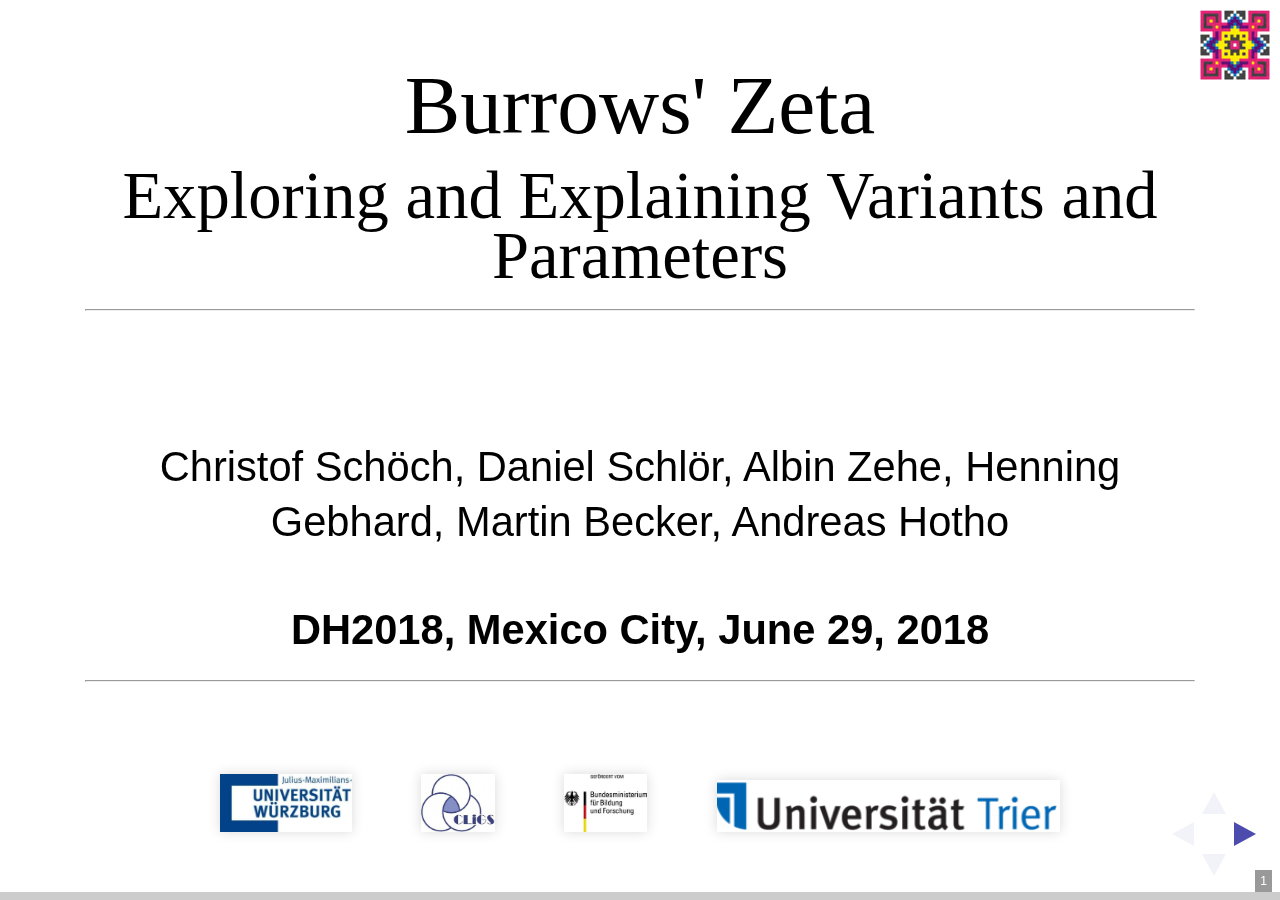
==== dh2018.html @ 11ec822f "initial version of DH2018" ====
<!doctype html>
<html lang="en">
<head>
<meta charset="utf-8">
<!-- CUSTOMIZE THIS! -->
<title>Zeta at DH2018</title>
<meta name="author" content="Christof Schöch">
<!-- END -->
<meta name="description" content="Slides">
<meta name="apple-mobile-web-app-capable" content="yes">
<meta name="apple-mobile-web-app-status-bar-style" content="black-translucent">
<meta name="viewport" content="width=device-width, initial-scale=1.0, maximum-scale=1.0, user-scalable=no, minimal-ui">
<link rel="stylesheet" href="css/reveal.css">
<link rel="stylesheet" href="css/theme/simple.css" id="theme">
<!-- Code syntax highlighting -->
<link rel="stylesheet" href="lib/css/zenburn.css">
<!-- Printing and PDF exports -->
<script>
var link = document.createElement( 'link' );
link.rel = 'stylesheet';
link.type = 'text/css';
link.href = window.location.search.match( /print-pdf/gi ) ? 'css/print/pdf.css' : 'css/print/paper.css';
document.getElementsByTagName( 'head' )[0].appendChild( link );
</script>
<!--[if lt IE 9]>
<script src="lib/js/html5shiv.js"></script>
<![endif]-->
</head>

<body>
<div class="reveal">
<div class="slides">
<section data-markdown="" data-separator="^\n---\n" data-separator-vertical="^\n--\n" data-charset="utf-8" data-background-image="img/basics/dh2018.png" data-background-size="70px" data-background-position="right 10px top 10px">
<script type="text/template">

<!-- THIS IS WHERE THE CONTENT GOES! -->
<!-- Any section element inside of this container is displayed as a slide -->
# Burrows' Zeta
##Exploring and Explaining Variants and Parameters
<hr/>
<br/>
<br/>
Christof Schöch, Daniel Schlör, Albin Zehe, Henning Gebhard, Martin Becker, Andreas Hotho
<br/>
<br/>**DH2018, Mexico City, June 29, 2018**
<hr/>
<br/>
<img height="50" data-src="img/basics/UWUE.jpg"></img>&nbsp;&nbsp;&nbsp;&nbsp;&nbsp;&nbsp;<img height="50" data-src="img/basics/CLiGS.jpg"></img>&nbsp;&nbsp;&nbsp;&nbsp;&nbsp;&nbsp;<img height="50" data-src="img/basics/BMBF.jpg"></img>&nbsp;&nbsp;&nbsp;&nbsp;&nbsp;&nbsp;<img height="45" data-src="img/basics/uni-trier.png"></img>


---
# Overview
<br/>
1. [Zeta, a measure of distinctiveness](#/2)
2. [Distinktivitätsmaße](#/3)
3. [Zeta: Funktionsweise](#/4)
4. [Zeta: Anwendungsbeispiel](#(5)


---
# 1. Zeta, a measure of distinctiveness

--
## Foundations
<br/>
* Omnipresence of contrastive / comparative analysis <!-- .element: class="fragment" data-fragment-index="1" --> 
* Numerous measures of distinctiveness ("keyness") <!-- .element: class="fragment" data-fragment-index="2" -->
* Implementations: Antconc, WordCruncher, TXM, stylo, etc. <!-- .element: class="fragment" data-fragment-index="3" -->

--
## What is distinctiveness?
<br/>
* Relies on the comparison of two groups <!-- .element: class="fragment" data-fragment-index="1" --> 
* Calculates a score for each feature <!-- .element: class="fragment" data-fragment-index="2" --> 
* Simple frequency is not enough (= typical) <!-- .element: class="fragment" data-fragment-index="3" --> 
* Rather: comparatively high/low frequency (= distinctive) <!-- .element: class="fragment" data-fragment-index="4" --> 

--
## Requirements for measures of distinctiveness
<br/>
* Balance absolute and comparative frequency (function words!) <!-- .element: class="fragment" data-fragment-index="1" -->
* Identify features distinctive of the entire group (names!) <!-- .element: class="fragment" data-fragment-index="2" -->
* Indicate a recognisable cut-off (e.g. significance test) <!-- .element: class="fragment" data-fragment-index="3" -->
* Permit high interpretability of results <!-- .element: class="fragment" data-fragment-index="4" -->

--
## Types of measures of distinctiveness
<br/>
1. Expected vs. observed values<br/>(e.g. log-likelihood-ratio) <!-- .element: class="fragment" data-fragment-index="1" -->
2. Weighted frequencies (e.g. tf-idf) <!-- .element: class="fragment" data-fragment-index="2" -->
3. Hypothesis tests for distributions<br/>(e.g. t-Test) <!-- .element: class="fragment" data-fragment-index="3" -->
4. Dispersion measures (e.g. Zeta) <!-- .element: class="fragment" data-fragment-index="4" -->


---
# 2. What is Zeta?

--
## Zeta: Basis
<br/>
* two groups of documents: <br/>target group (T), comparison group (C) <!-- .element: class="fragment" data-fragment-index="1" -->
* each document is split into m segments of n words <!-- .element: class="fragment" data-fragment-index="2" -->
* sp_i = segment proportion of word type i <!-- .element: class="fragment" data-fragment-index="3" -->
* calculated for T and C separatedly <!-- .element: class="fragment" data-fragment-index="4" -->

--
## Zeta: Calculation
<br/>
**Zeta<sub>i</sub> = sp<sub>i</sub>(T) - sp<sub>i</sub>(C)**
<br/>
<br/>
* A simple subtraction of the segment proportions <!-- .element: class="fragment" data-fragment-index="2" -->
* Calculated for each word type, sorted by Zeta <!-- .element: class="fragment" data-fragment-index="3" -->
* Fixed theoretical range (-1.0 through +1.0) <!-- .element: class="fragment" data-fragment-index="4" -->

--
## Some properties
<br/>
* Spikey features don't get high Zeta<br/>scores (names) <!-- .element: class="fragment" data-fragment-index="1" -->
* Very widespread features don't get<br/>high Zeta scores (function words) <!-- .element: class="fragment" data-fragment-index="2" -->
* Inherent bias towards mid-range<br/>frequency words (content words) <!-- .element: class="fragment" data-fragment-index="3" -->
* No inherent cut-off point <!-- .element: class="fragment" data-fragment-index="4" -->

--
## Segment proportions and Zeta
<a href="img/fig-1_docprops-und-zetascores_mit-pointer.png"><img height="550" src="img/fig-1_docprops-und-zetascores_mit-pointer.png"></img></a>


---
# 3. Parameters and variants

--
## Relevant parameters
<br/>
* Segment size (m words)
* Sampling method (segments)

--
## Possible variants of Zeta
<br/>
* use relative frequencies instead of segment proportions
* use division instead of subtraction
* use log-transformed values instead of untransformed values

--
## Overview of variants
<br/>
<a href="img/variants.png"><img height="450" src="img/variants.png"></img></a>


--
## Possible desired effects
<br/>
* avoid inherent limitation<br/>of maximal Zeta score to spi(T)
* improve distinctiveness
* maintain interpretability





--
## Zeta and segment size
<a href="img/image3.png"><img height="550" src="img/image3.png"></img></a>

--
## Segment size and Zeta variant
<a href="img/threeway_pca.png"><img height="500" src="img/threeway_pca.png"></img></a>


---
# 5. Varianten und Evaluation

--
## Varianten von Zeta
<br/>
* Mathematische Variation<!-- .element: class="fragment" data-fragment-index="1" -->
    1. Statt document-proportions: relative Häufigkeiten
    2. Statt Subtraktion der Werte: Division 
    3. Statt unmodifizierte Werte: Logarithmus der Werte<br/><br/>
* Motivation: Gewünschte Effekte<!-- .element: class="fragment" data-fragment-index="2" -->
    1. Verringerter Begrenzungseffekt 
    2. Verbesserte Distinktivität
    3. Unverminderte Interpretierbarkeit

--
## Acht Varianten
<br/>
<img height="400" src="img/varianten-tabelle.png"></img>
<br/>
<p>\*sd0 = Burrows Zeta; sd2 = log2-Zeta</p>

--
## Effekt auf Distinktivitätswerte
<br/>
<img height="350" src="img/illustration_Zeta-vs-adjZeta_extremes3b.png"></img>
<br/>
<small>Théâtre classique (Tragödie): sd0 vs. sd2</small>

--
## Effekt auf Distinktivitätswerte
<br/>
<img height="350" src="img/illustration_Zeta-vs-adjZeta_extremes3c.png"></img>
<br/>
<small>Théâtre classique (Tragödie): sd0 vs. sd2</small>

--
## Klassifikationstask: Überblick
<br/>
<img height="400" src="img/varianten-ergebnisse.png"></img>

<!--
|                 |    document | proportions| relative    |Häufigkeiten|
|-----------------|:-----------:|:----------:|:-----------:|:----------:|
|                 |  **normal** |  **log2**  |  **normal** | **log2**   |
| **subtraction** |     0.81    |   0.98     |   0.48      |  0.83      |
| **division**    |     0.79    |   0.85     |   0.75      | 0.79       |
-->

<br/>
<small>Klassifikationstask: Tragödie vs. Komödie;<br/>Linearer SVM-Klassifier mit 40 top-distinktiven Merkmalen,<br/> dreifache Cross-Validation; tf-idf Baseline 0.49</small>



--
## Klassifikationstask: Detail
<img height="500" src="img/image1.png"></img>
<br/>
<small>(Nach Zeta-Variante und Segmentlänge)</small>





---
# 6. Fazit

--
## Ergebnisse
<br/>
* Zeta: Nützliches Distinktivitätsmaß <!-- .element: class="fragment" data-fragment-index="1" -->
    * mathematisch sehr einfach
    * gut interpretierbare Ergebnisse
* Zeta-Varianten  <!-- .element: class="fragment" data-fragment-index="2" -->
    * sd2 (log2-Zeta) verschiebt die Wortliste  
    * sd2 erhöht Klassifikationsgüte und Robustheit

--
## Nächste Schritte
<br/>
* Einfluss der Segmentlänge (DH2018) <!-- .element: class="fragment" data-fragment-index="1" -->
* Interpretierbarkeit je nach Variante;<br/>Zielkonflikt Distinktivität vs. Interpretierbarkeit? <!-- .element: class="fragment" data-fragment-index="2" -->
* Systematische Evaluation der Zeta-Varianten <br/>und etablierter keyness-Maßen (siehe Lijffijt) <!-- .element: class="fragment" data-fragment-index="3" -->


--
## Vielen Dank!
<br/>
<br/>
**Literaturhinweise**
<small>

* Burrows, John F. (2007). "All the way through: testing for authorship in different frequency strata". _Literary and Linguistic Computing_, 22(1): 27-48.
* Gries, Stephan. "Dispersions and adjusted frequencies in corpora". *International Journal of Corpus Linguistics* 13:4 (2008), 403–437. 
* Hoover, David L. “Teasing out Authorship and Style with T-Tests and Zeta.” In _Digital Humanities Conference_. London, 2010. http://dh2010.cch.kcl.ac.uk/academic-programme/abstracts/papers/html/ab-658.html.
* Lijffijt, Jefrey et al. “Significance Testing of Word Frequencies in Corpora.” _Digital Scholarship in the Humanities_ 31, no. 2 (2014): 374–97. doi:10.1093/llc/fqu064.
* Oakes, Michael P. _Statistics for Corpus Linguistics_. Edinburgh: Edinburgh Univ. Press, 1998.
* Rayson, Paul, and R. Garside. “Comparing Corpora Using Frequency Profiling.” In _Proceedings of the Workshop on Comparing Corpora_, 1–6. Hong Kong: ACM, 2000.
* Schöch, Christof. „Zeta für die kontrastive Analyse literarischer Texte. Theorie, Implementierung, Fallstudie“, in: _Quantitative Ansätze in den Literatur- und Geisteswissenschaften_, hg. Toni Bernhard et al. Berlin: de Gruyter, 2018. https://www.degruyter.com/view/books/9783110523300/9783110523300-004/9783110523300-004.xml

<p><br/>With special thanks to pygal and reveal.js</p>


</small>


--
<br/>
<br/>
<br/>
## Danke!
<br/>
<br/>
<br/>
<br/>
<br/>
<hr/>
<p>Christof Schöch, 2018</p>
<p><a href="https://christofs.github.io/">christofs.github.io</a></p>
<p><a href="https://creativecommons.org/licenses/by/4.0/">CC-BY 4.0</a><br/></p>
<hr/>
<br/>
<br/>
</script>
</section>



<!-- DON'T TOUCH UNLESS YOU KNOW WHAT YOU'RE DOING :-) -->
</div>
<script src="lib/js/head.min.js"></script>
<script src="js/reveal.js"></script>
<script>
// Full list of configuration options available at:
// https://github.com/hakimel/reveal.js#configuration
Reveal.initialize({
    controls: true,
    progress: true,
    slideNumber: true,
    history: true,
    center: true,
    transition: 'slide', // none/fade/slide/convex/concave/zoom
    // Optional reveal.js plugins
    dependencies: [
        { src: 'lib/js/classList.js', condition: function() { return !document.body.classList; } },
        { src: 'plugin/markdown/marked.js', condition: function() { return !!document.querySelector( '[data-markdown]' ); } },
        { src: 'plugin/markdown/markdown.js', condition: function() { return !!document.querySelector( '[data-markdown]' ); } },
        { src: 'plugin/highlight/highlight.js', async: true, callback: function() { hljs.initHighlightingOnLoad(); } },
        { src: 'plugin/zoom-js/zoom.js', async: true },
        { src: 'plugin/notes/notes.js', async: true }
        ]
    });
Reveal.configure({ slideNumber: 'c' });
</script>
</body>
</html>
---- css/reveal.css ----
/*!
 * reveal.js
 * http://lab.hakim.se/reveal-js
 * MIT licensed
 *
 * Copyright (C) 2016 Hakim El Hattab, http://hakim.se
 */
/*********************************************
 * RESET STYLES
 *********************************************/
html, body, .reveal div, .reveal span, .reveal applet, .reveal object, .reveal iframe,
.reveal h1, .reveal h2, .reveal h3, .reveal h4, .reveal h5, .reveal h6, .reveal p, .reveal blockquote, .reveal pre,
.reveal a, .reveal abbr, .reveal acronym, .reveal address, .reveal big, .reveal cite, .reveal code,
.reveal del, .reveal dfn, .reveal em, .reveal img, .reveal ins, .reveal kbd, .reveal q, .reveal s, .reveal samp,
.reveal small, .reveal strike, .reveal strong, .reveal sub, .reveal sup, .reveal tt, .reveal var,
.reveal b, .reveal u, .reveal center,
.reveal dl, .reveal dt, .reveal dd, .reveal ol, .reveal ul, .reveal li,
.reveal fieldset, .reveal form, .reveal label, .reveal legend,
.reveal table, .reveal caption, .reveal tbody, .reveal tfoot, .reveal thead, .reveal tr, .reveal th, .reveal td,
.reveal article, .reveal aside, .reveal canvas, .reveal details, .reveal embed,
.reveal figure, .reveal figcaption, .reveal footer, .reveal header, .reveal hgroup,
.reveal menu, .reveal nav, .reveal output, .reveal ruby, .reveal section, .reveal summary,
.reveal time, .reveal mark, .reveal audio, video {
  margin: 0;
  padding: 0;
  border: 0;
  font-size: 100%;
  font: inherit;
  vertical-align: baseline; }

.reveal article, .reveal aside, .reveal details, .reveal figcaption, .reveal figure,
.reveal footer, .reveal header, .reveal hgroup, .reveal menu, .reveal nav, .reveal section {
  display: block; }

/*********************************************
 * GLOBAL STYLES
 *********************************************/
html,
body {
  width: 100%;
  height: 100%;
  overflow: hidden; }

body {
  position: relative;
  line-height: 1;
  background-color: #fff;
  color: #000; }

html:-webkit-full-screen-ancestor {
  background-color: inherit; }

html:-moz-full-screen-ancestor {
  background-color: inherit; }

/*********************************************
 * VIEW FRAGMENTS
 *********************************************/
.reveal .slides section .fragment {
  opacity: 0;
  visibility: hidden;
  -webkit-transition: all 0.2s ease;
          transition: all 0.2s ease; }
  .reveal .slides section .fragment.visible {
    opacity: 1;
    visibility: visible; }

.reveal .slides section .fragment.grow {
  opacity: 1;
  visibility: visible; }
  .reveal .slides section .fragment.grow.visible {
    -webkit-transform: scale(1.3);
        -ms-transform: scale(1.3);
            transform: scale(1.3); }

.reveal .slides section .fragment.shrink {
  opacity: 1;
  visibility: visible; }
  .reveal .slides section .fragment.shrink.visible {
    -webkit-transform: scale(0.7);
        -ms-transform: scale(0.7);
            transform: scale(0.7); }

.reveal .slides section .fragment.zoom-in {
  -webkit-transform: scale(0.1);
      -ms-transform: scale(0.1);
          transform: scale(0.1); }
  .reveal .slides section .fragment.zoom-in.visible {
    -webkit-transform: none;
        -ms-transform: none;
            transform: none; }

.reveal .slides section .fragment.fade-out {
  opacity: 1;
  visibility: visible; }
  .reveal .slides section .fragment.fade-out.visible {
    opacity: 0;
    visibility: hidden; }

.reveal .slides section .fragment.semi-fade-out {
  opacity: 1;
  visibility: visible; }
  .reveal .slides section .fragment.semi-fade-out.visible {
    opacity: 0.5;
    visibility: visible; }

.reveal .slides section .fragment.strike {
  opacity: 1;
  visibility: visible; }
  .reveal .slides section .fragment.strike.visible {
    text-decoration: line-through; }

.reveal .slides section .fragment.current-visible {
  opacity: 0;
  visibility: hidden; }
  .reveal .slides section .fragment.current-visible.current-fragment {
    opacity: 1;
    visibility: visible; }

.reveal .slides section .fragment.highlight-red,
.reveal .slides section .fragment.highlight-current-red,
.reveal .slides section .fragment.highlight-green,
.reveal .slides section .fragment.highlight-current-green,
.reveal .slides section .fragment.highlight-blue,
.reveal .slides section .fragment.highlight-current-blue {
  opacity: 1;
  visibility: visible; }

.reveal .slides section .fragment.highlight-red.visible {
  color: #ff2c2d; }

.reveal .slides section .fragment.highlight-green.visible {
  color: #17ff2e; }

.reveal .slides section .fragment.highlight-blue.visible {
  color: #1b91ff; }

.reveal .slides section .fragment.highlight-current-red.current-fragment {
  color: #ff2c2d; }

.reveal .slides section .fragment.highlight-current-green.current-fragment {
  color: #17ff2e; }

.reveal .slides section .fragment.highlight-current-blue.current-fragment {
  color: #1b91ff; }

/*********************************************
 * DEFAULT ELEMENT STYLES
 *********************************************/
/* Fixes issue in Chrome where italic fonts did not appear when printing to PDF */
.reveal:after {
  content: '';
  font-style: italic; }

.reveal iframe {
  z-index: 1; }

/** Prevents layering issues in certain browser/transition combinations */
.reveal a {
  position: relative; }

.reveal .stretch {
  max-width: none;
  max-height: none; }

.reveal pre.stretch code {
  height: 100%;
  max-height: 100%;
  box-sizing: border-box; }

/*********************************************
 * CONTROLS
 *********************************************/
.reveal .controls {
  display: none;
  position: fixed;
  width: 110px;
  height: 110px;
  z-index: 30;
  right: 10px;
  bottom: 10px;
  -webkit-user-select: none; }

.reveal .controls button {
  padding: 0;
  position: absolute;
  opacity: 0.05;
  width: 0;
  height: 0;
  background-color: transparent;
  border: 12px solid transparent;
  -webkit-transform: scale(0.9999);
      -ms-transform: scale(0.9999);
          transform: scale(0.9999);
  -webkit-transition: all 0.2s ease;
          transition: all 0.2s ease;
  -webkit-appearance: none;
  -webkit-tap-highlight-color: transparent; }

.reveal .controls .enabled {
  opacity: 0.7;
  cursor: pointer; }

.reveal .controls .enabled:active {
  margin-top: 1px; }

.reveal .controls .navigate-left {
  top: 42px;
  border-right-width: 22px;
  border-right-color: #000; }

.reveal .controls .navigate-left.fragmented {
  opacity: 0.3; }

.reveal .controls .navigate-right {
  left: 74px;
  top: 42px;
  border-left-width: 22px;
  border-left-color: #000; }

.reveal .controls .navigate-right.fragmented {
  opacity: 0.3; }

.reveal .controls .navigate-up {
  left: 42px;
  border-bottom-width: 22px;
  border-bottom-color: #000; }

.reveal .controls .navigate-up.fragmented {
  opacity: 0.3; }

.reveal .controls .navigate-down {
  left: 42px;
  top: 74px;
  border-top-width: 22px;
  border-top-color: #000; }

.reveal .controls .navigate-down.fragmented {
  opacity: 0.3; }

/*********************************************
 * PROGRESS BAR
 *********************************************/
.reveal .progress {
  position: fixed;
  display: none;
  height: 8px;
  width: 100%;
  bottom: 0;
  left: 0;
  z-index: 10;
  background-color: rgba(0, 0, 0, 0.2); }

.reveal .progress:after {
  content: '';
  display: block;
  position: absolute;
  height: 20px;
  width: 100%;
  top: -20px; }

.reveal .progress span {
  display: block;
  height: 100%;
  width: 0px;
  background-color: #000;
  -webkit-transition: width 800ms cubic-bezier(0.26, 0.86, 0.44, 0.985);
          transition: width 800ms cubic-bezier(0.26, 0.86, 0.44, 0.985); }

/*********************************************
 * SLIDE NUMBER
 *********************************************/
.reveal .slide-number {
  position: fixed;
  display: block;
  right: 8px;
  bottom: 8px;
  z-index: 31;
  font-family: Helvetica, sans-serif;
  font-size: 12px;
  line-height: 1;
  color: #fff;
  background-color: rgba(0, 0, 0, 0.4);
  padding: 5px; }

.reveal .slide-number-delimiter {
  margin: 0 3px; }

/*********************************************
 * SLIDES
 *********************************************/
.reveal {
  position: relative;
  width: 100%;
  height: 100%;
  overflow: hidden;
  -ms-touch-action: none;
      touch-action: none; }

.reveal .slides {
  position: absolute;
  width: 100%;
  height: 100%;
  top: 0;
  right: 0;
  bottom: 0;
  left: 0;
  margin: auto;
  overflow: visible;
  z-index: 1;
  text-align: center;
  -webkit-perspective: 600px;
          perspective: 600px;
  -webkit-perspective-origin: 50% 40%;
          perspective-origin: 50% 40%; }

.reveal .slides > section {
  -ms-perspective: 600px; }

.reveal .slides > section,
.reveal .slides > section > section {
  display: none;
  position: absolute;
  width: 100%;
  padding: 20px 0px;
  z-index: 10;
  -webkit-transform-style: preserve-3d;
          transform-style: preserve-3d;
  -webkit-transition: -webkit-transform-origin 800ms cubic-bezier(0.26, 0.86, 0.44, 0.985), -webkit-transform 800ms cubic-bezier(0.26, 0.86, 0.44, 0.985), visibility 800ms cubic-bezier(0.26, 0.86, 0.44, 0.985), opacity 800ms cubic-bezier(0.26, 0.86, 0.44, 0.985);
          transition: -ms-transform-origin 800ms cubic-bezier(0.26, 0.86, 0.44, 0.985), transform 800ms cubic-bezier(0.26, 0.86, 0.44, 0.985), visibility 800ms cubic-bezier(0.26, 0.86, 0.44, 0.985), opacity 800ms cubic-bezier(0.26, 0.86, 0.44, 0.985);
          transition: transform-origin 800ms cubic-bezier(0.26, 0.86, 0.44, 0.985), transform 800ms cubic-bezier(0.26, 0.86, 0.44, 0.985), visibility 800ms cubic-bezier(0.26, 0.86, 0.44, 0.985), opacity 800ms cubic-bezier(0.26, 0.86, 0.44, 0.985); }

/* Global transition speed settings */
.reveal[data-transition-speed="fast"] .slides section {
  -webkit-transition-duration: 400ms;
          transition-duration: 400ms; }

.reveal[data-transition-speed="slow"] .slides section {
  -webkit-transition-duration: 1200ms;
          transition-duration: 1200ms; }

/* Slide-specific transition speed overrides */
.reveal .slides section[data-transition-speed="fast"] {
  -webkit-transition-duration: 400ms;
          transition-duration: 400ms; }

.reveal .slides section[data-transition-speed="slow"] {
  -webkit-transition-duration: 1200ms;
          transition-duration: 1200ms; }

.reveal .slides > section.stack {
  padding-top: 0;
  padding-bottom: 0; }

.reveal .slides > section.present,
.reveal .slides > section > section.present {
  display: block;
  z-index: 11;
  opacity: 1; }

.reveal.center,
.reveal.center .slides,
.reveal.center .slides section {
  min-height: 0 !important; }

/* Don't allow interaction with invisible slides */
.reveal .slides > section.future,
.reveal .slides > section > section.future,
.reveal .slides > section.past,
.reveal .slides > section > section.past {
  pointer-events: none; }

.reveal.overview .slides > section,
.reveal.overview .slides > section > section {
  pointer-events: auto; }

.reveal .slides > section.past,
.reveal .slides > section.future,
.reveal .slides > section > section.past,
.reveal .slides > section > section.future {
  opacity: 0; }

/*********************************************
 * Mixins for readability of transitions
 *********************************************/
/*********************************************
 * SLIDE TRANSITION
 * Aliased 'linear' for backwards compatibility
 *********************************************/
.reveal.slide section {
  -webkit-backface-visibility: hidden;
          backface-visibility: hidden; }

.reveal .slides > section[data-transition=slide].past,
.reveal .slides > section[data-transition~=slide-out].past,
.reveal.slide .slides > section:not([data-transition]).past {
  -webkit-transform: translate(-150%, 0);
      -ms-transform: translate(-150%, 0);
          transform: translate(-150%, 0); }

.reveal .slides > section[data-transition=slide].future,
.reveal .slides > section[data-transition~=slide-in].future,
.reveal.slide .slides > section:not([data-transition]).future {
  -webkit-transform: translate(150%, 0);
      -ms-transform: translate(150%, 0);
          transform: translate(150%, 0); }

.reveal .slides > section > section[data-transition=slide].past,
.reveal .slides > section > section[data-transition~=slide-out].past,
.reveal.slide .slides > section > section:not([data-transition]).past {
  -webkit-transform: translate(0, -150%);
      -ms-transform: translate(0, -150%);
          transform: translate(0, -150%); }

.reveal .slides > section > section[data-transition=slide].future,
.reveal .slides > section > section[data-transition~=slide-in].future,
.reveal.slide .slides > section > section:not([data-transition]).future {
  -webkit-transform: translate(0, 150%);
      -ms-transform: translate(0, 150%);
          transform: translate(0, 150%); }

.reveal.linear section {
  -webkit-backface-visibility: hidden;
          backface-visibility: hidden; }

.reveal .slides > section[data-transition=linear].past,
.reveal .slides > section[data-transition~=linear-out].past,
.reveal.linear .slides > section:not([data-transition]).past {
  -webkit-transform: translate(-150%, 0);
      -ms-transform: translate(-150%, 0);
          transform: translate(-150%, 0); }

.reveal .slides > section[data-transition=linear].future,
.reveal .slides > section[data-transition~=linear-in].future,
.reveal.linear .slides > section:not([data-transition]).future {
  -webkit-transform: translate(150%, 0);
      -ms-transform: translate(150%, 0);
          transform: translate(150%, 0); }

.reveal .slides > section > section[data-transition=linear].past,
.reveal .slides > section > section[data-transition~=linear-out].past,
.reveal.linear .slides > section > section:not([data-transition]).past {
  -webkit-transform: translate(0, -150%);
      -ms-transform: translate(0, -150%);
          transform: translate(0, -150%); }

.reveal .slides > section > section[data-transition=linear].future,
.reveal .slides > section > section[data-transition~=linear-in].future,
.reveal.linear .slides > section > section:not([data-transition]).future {
  -webkit-transform: translate(0, 150%);
      -ms-transform: translate(0, 150%);
          transform: translate(0, 150%); }

/*********************************************
 * CONVEX TRANSITION
 * Aliased 'default' for backwards compatibility
 *********************************************/
.reveal .slides > section[data-transition=default].past,
.reveal .slides > section[data-transition~=default-out].past,
.reveal.default .slides > section:not([data-transition]).past {
  -webkit-transform: translate3d(-100%, 0, 0) rotateY(-90deg) translate3d(-100%, 0, 0);
          transform: translate3d(-100%, 0, 0) rotateY(-90deg) translate3d(-100%, 0, 0); }

.reveal .slides > section[data-transition=default].future,
.reveal .slides > section[data-transition~=default-in].future,
.reveal.default .slides > section:not([data-transition]).future {
  -webkit-transform: translate3d(100%, 0, 0) rotateY(90deg) translate3d(100%, 0, 0);
          transform: translate3d(100%, 0, 0) rotateY(90deg) translate3d(100%, 0, 0); }

.reveal .slides > section > section[data-transition=default].past,
.reveal .slides > section > section[data-transition~=default-out].past,
.reveal.default .slides > section > section:not([data-transition]).past {
  -webkit-transform: translate3d(0, -300px, 0) rotateX(70deg) translate3d(0, -300px, 0);
          transform: translate3d(0, -300px, 0) rotateX(70deg) translate3d(0, -300px, 0); }

.reveal .slides > section > section[data-transition=default].future,
.reveal .slides > section > section[data-transition~=default-in].future,
.reveal.default .slides > section > section:not([data-transition]).future {
  -webkit-transform: translate3d(0, 300px, 0) rotateX(-70deg) translate3d(0, 300px, 0);
          transform: translate3d(0, 300px, 0) rotateX(-70deg) translate3d(0, 300px, 0); }

.reveal .slides > section[data-transition=convex].past,
.reveal .slides > section[data-transition~=convex-out].past,
.reveal.convex .slides > section:not([data-transition]).past {
  -webkit-transform: translate3d(-100%, 0, 0) rotateY(-90deg) translate3d(-100%, 0, 0);
          transform: translate3d(-100%, 0, 0) rotateY(-90deg) translate3d(-100%, 0, 0); }

.reveal .slides > section[data-transition=convex].future,
.reveal .slides > section[data-transition~=convex-in].future,
.reveal.convex .slides > section:not([data-transition]).future {
  -webkit-transform: translate3d(100%, 0, 0) rotateY(90deg) translate3d(100%, 0, 0);
          transform: translate3d(100%, 0, 0) rotateY(90deg) translate3d(100%, 0, 0); }

.reveal .slides > section > section[data-transition=convex].past,
.reveal .slides > section > section[data-transition~=convex-out].past,
.reveal.convex .slides > section > section:not([data-transition]).past {
  -webkit-transform: translate3d(0, -300px, 0) rotateX(70deg) translate3d(0, -300px, 0);
          transform: translate3d(0, -300px, 0) rotateX(70deg) translate3d(0, -300px, 0); }

.reveal .slides > section > section[data-transition=convex].future,
.reveal .slides > section > section[data-transition~=convex-in].future,
.reveal.convex .slides > section > section:not([data-transition]).future {
  -webkit-transform: translate3d(0, 300px, 0) rotateX(-70deg) translate3d(0, 300px, 0);
          transform: translate3d(0, 300px, 0) rotateX(-70deg) translate3d(0, 300px, 0); }

/*********************************************
 * CONCAVE TRANSITION
 *********************************************/
.reveal .slides > section[data-transition=concave].past,
.reveal .slides > section[data-transition~=concave-out].past,
.reveal.concave .slides > section:not([data-transition]).past {
  -webkit-transform: translate3d(-100%, 0, 0) rotateY(90deg) translate3d(-100%, 0, 0);
          transform: translate3d(-100%, 0, 0) rotateY(90deg) translate3d(-100%, 0, 0); }

.reveal .slides > section[data-transition=concave].future,
.reveal .slides > section[data-transition~=concave-in].future,
.reveal.concave .slides > section:not([data-transition]).future {
  -webkit-transform: translate3d(100%, 0, 0) rotateY(-90deg) translate3d(100%, 0, 0);
          transform: translate3d(100%, 0, 0) rotateY(-90deg) translate3d(100%, 0, 0); }

.reveal .slides > section > section[data-transition=concave].past,
.reveal .slides > section > section[data-transition~=concave-out].past,
.reveal.concave .slides > section > section:not([data-transition]).past {
  -webkit-transform: translate3d(0, -80%, 0) rotateX(-70deg) translate3d(0, -80%, 0);
          transform: translate3d(0, -80%, 0) rotateX(-70deg) translate3d(0, -80%, 0); }

.reveal .slides > section > section[data-transition=concave].future,
.reveal .slides > section > section[data-transition~=concave-in].future,
.reveal.concave .slides > section > section:not([data-transition]).future {
  -webkit-transform: translate3d(0, 80%, 0) rotateX(70deg) translate3d(0, 80%, 0);
          transform: translate3d(0, 80%, 0) rotateX(70deg) translate3d(0, 80%, 0); }

/*********************************************
 * ZOOM TRANSITION
 *********************************************/
.reveal .slides section[data-transition=zoom],
.reveal.zoom .slides section:not([data-transition]) {
  -webkit-transition-timing-function: ease;
          transition-timing-function: ease; }

.reveal .slides > section[data-transition=zoom].past,
.reveal .slides > section[data-transition~=zoom-out].past,
.reveal.zoom .slides > section:not([data-transition]).past {
  visibility: hidden;
  -webkit-transform: scale(16);
      -ms-transform: scale(16);
          transform: scale(16); }

.reveal .slides > section[data-transition=zoom].future,
.reveal .slides > section[data-transition~=zoom-in].future,
.reveal.zoom .slides > section:not([data-transition]).future {
  visibility: hidden;
  -webkit-transform: scale(0.2);
      -ms-transform: scale(0.2);
          transform: scale(0.2); }

.reveal .slides > section > section[data-transition=zoom].past,
.reveal .slides > section > section[data-transition~=zoom-out].past,
.reveal.zoom .slides > section > section:not([data-transition]).past {
  -webkit-transform: translate(0, -150%);
      -ms-transform: translate(0, -150%);
          transform: translate(0, -150%); }

.reveal .slides > section > section[data-transition=zoom].future,
.reveal .slides > section > section[data-transition~=zoom-in].future,
.reveal.zoom .slides > section > section:not([data-transition]).future {
  -webkit-transform: translate(0, 150%);
      -ms-transform: translate(0, 150%);
          transform: translate(0, 150%); }

/*********************************************
 * CUBE TRANSITION
 *********************************************/
.reveal.cube .slides {
  -webkit-perspective: 1300px;
          perspective: 1300px; }

.reveal.cube .slides section {
  padding: 30px;
  min-height: 700px;
  -webkit-backface-visibility: hidden;
          backface-visibility: hidden;
  box-sizing: border-box; }

.reveal.center.cube .slides section {
  min-height: 0; }

.reveal.cube .slides section:not(.stack):before {
  content: '';
  position: absolute;
  display: block;
  width: 100%;
  height: 100%;
  left: 0;
  top: 0;
  background: rgba(0, 0, 0, 0.1);
  border-radius: 4px;
  -webkit-transform: translateZ(-20px);
          transform: translateZ(-20px); }

.reveal.cube .slides section:not(.stack):after {
  content: '';
  position: absolute;
  display: block;
  width: 90%;
  height: 30px;
  left: 5%;
  bottom: 0;
  background: none;
  z-index: 1;
  border-radius: 4px;
  box-shadow: 0px 95px 25px rgba(0, 0, 0, 0.2);
  -webkit-transform: translateZ(-90px) rotateX(65deg);
          transform: translateZ(-90px) rotateX(65deg); }

.reveal.cube .slides > section.stack {
  padding: 0;
  background: none; }

.reveal.cube .slides > section.past {
  -webkit-transform-origin: 100% 0%;
      -ms-transform-origin: 100% 0%;
          transform-origin: 100% 0%;
  -webkit-transform: translate3d(-100%, 0, 0) rotateY(-90deg);
          transform: translate3d(-100%, 0, 0) rotateY(-90deg); }

.reveal.cube .slides > section.future {
  -webkit-transform-origin: 0% 0%;
      -ms-transform-origin: 0% 0%;
          transform-origin: 0% 0%;
  -webkit-transform: translate3d(100%, 0, 0) rotateY(90deg);
          transform: translate3d(100%, 0, 0) rotateY(90deg); }

.reveal.cube .slides > section > section.past {
  -webkit-transform-origin: 0% 100%;
      -ms-transform-origin: 0% 100%;
          transform-origin: 0% 100%;
  -webkit-transform: translate3d(0, -100%, 0) rotateX(90deg);
          transform: translate3d(0, -100%, 0) rotateX(90deg); }

.reveal.cube .slides > section > section.future {
  -webkit-transform-origin: 0% 0%;
      -ms-transform-origin: 0% 0%;
          transform-origin: 0% 0%;
  -webkit-transform: translate3d(0, 100%, 0) rotateX(-90deg);
          transform: translate3d(0, 100%, 0) rotateX(-90deg); }

/*********************************************
 * PAGE TRANSITION
 *********************************************/
.reveal.page .slides {
  -webkit-perspective-origin: 0% 50%;
          perspective-origin: 0% 50%;
  -webkit-perspective: 3000px;
          perspective: 3000px; }

.reveal.page .slides section {
  padding: 30px;
  min-height: 700px;
  box-sizing: border-box; }

.reveal.page .slides section.past {
  z-index: 12; }

.reveal.page .slides section:not(.stack):before {
  content: '';
  position: absolute;
  display: block;
  width: 100%;
  height: 100%;
  left: 0;
  top: 0;
  background: rgba(0, 0, 0, 0.1);
  -webkit-transform: translateZ(-20px);
          transform: translateZ(-20px); }

.reveal.page .slides section:not(.stack):after {
  content: '';
  position: absolute;
  display: block;
  width: 90%;
  height: 30px;
  left: 5%;
  bottom: 0;
  background: none;
  z-index: 1;
  border-radius: 4px;
  box-shadow: 0px 95px 25px rgba(0, 0, 0, 0.2);
  -webkit-transform: translateZ(-90px) rotateX(65deg); }

.reveal.page .slides > section.stack {
  padding: 0;
  background: none; }

.reveal.page .slides > section.past {
  -webkit-transform-origin: 0% 0%;
      -ms-transform-origin: 0% 0%;
          transform-origin: 0% 0%;
  -webkit-transform: translate3d(-40%, 0, 0) rotateY(-80deg);
          transform: translate3d(-40%, 0, 0) rotateY(-80deg); }

.reveal.page .slides > section.future {
  -webkit-transform-origin: 100% 0%;
      -ms-transform-origin: 100% 0%;
          transform-origin: 100% 0%;
  -webkit-transform: translate3d(0, 0, 0);
          transform: translate3d(0, 0, 0); }

.reveal.page .slides > section > section.past {
  -webkit-transform-origin: 0% 0%;
      -ms-transform-origin: 0% 0%;
          transform-origin: 0% 0%;
  -webkit-transform: translate3d(0, -40%, 0) rotateX(80deg);
          transform: translate3d(0, -40%, 0) rotateX(80deg); }

.reveal.page .slides > section > section.future {
  -webkit-transform-origin: 0% 100%;
      -ms-transform-origin: 0% 100%;
          transform-origin: 0% 100%;
  -webkit-transform: translate3d(0, 0, 0);
          transform: translate3d(0, 0, 0); }

/*********************************************
 * FADE TRANSITION
 *********************************************/
.reveal .slides section[data-transition=fade],
.reveal.fade .slides section:not([data-transition]),
.reveal.fade .slides > section > section:not([data-transition]) {
  -webkit-transform: none;
      -ms-transform: none;
          transform: none;
  -webkit-transition: opacity 0.5s;
          transition: opacity 0.5s; }

.reveal.fade.overview .slides section,
.reveal.fade.overview .slides > section > section {
  -webkit-transition: none;
          transition: none; }

/*********************************************
 * NO TRANSITION
 *********************************************/
.reveal .slides section[data-transition=none],
.reveal.none .slides section:not([data-transition]) {
  -webkit-transform: none;
      -ms-transform: none;
          transform: none;
  -webkit-transition: none;
          transition: none; }

/*********************************************
 * PAUSED MODE
 *********************************************/
.reveal .pause-overlay {
  position: absolute;
  top: 0;
  left: 0;
  width: 100%;
  height: 100%;
  background: black;
  visibility: hidden;
  opacity: 0;
  z-index: 100;
  -webkit-transition: all 1s ease;
          transition: all 1s ease; }

.reveal.paused .pause-overlay {
  visibility: visible;
  opacity: 1; }

/*********************************************
 * FALLBACK
 *********************************************/
.no-transforms {
  overflow-y: auto; }

.no-transforms .reveal .slides {
  position: relative;
  width: 80%;
  height: auto !important;
  top: 0;
  left: 50%;
  margin: 0;
  text-align: center; }

.no-transforms .reveal .controls,
.no-transforms .reveal .progress {
  display: none !important; }

.no-transforms .reveal .slides section {
  display: block !important;
  opacity: 1 !important;
  position: relative !important;
  height: auto;
  min-height: 0;
  top: 0;
  left: -50%;
  margin: 70px 0;
  -webkit-transform: none;
      -ms-transform: none;
          transform: none; }

.no-transforms .reveal .slides section section {
  left: 0; }

.reveal .no-transition,
.reveal .no-transition * {
  -webkit-transition: none !important;
          transition: none !important; }

/*********************************************
 * PER-SLIDE BACKGROUNDS
 *********************************************/
.reveal .backgrounds {
  position: absolute;
  width: 100%;
  height: 100%;
  top: 0;
  left: 0;
  -webkit-perspective: 600px;
          perspective: 600px; }

.reveal .slide-background {
  display: none;
  position: absolute;
  width: 100%;
  height: 100%;
  opacity: 0;
  visibility: hidden;
  background-color: transparent;
  background-position: 50% 50%;
  background-repeat: no-repeat;
  background-size: cover;
  -webkit-transition: all 800ms cubic-bezier(0.26, 0.86, 0.44, 0.985);
          transition: all 800ms cubic-bezier(0.26, 0.86, 0.44, 0.985); }

.reveal .slide-background.stack {
  display: block; }

.reveal .slide-background.present {
  opacity: 1;
  visibility: visible; }

.print-pdf .reveal .slide-background {
  opacity: 1 !important;
  visibility: visible !important; }

/* Video backgrounds */
.reveal .slide-background video {
  position: absolute;
  width: 100%;
  height: 100%;
  max-width: none;
  max-height: none;
  top: 0;
  left: 0; }

/* Immediate transition style */
.reveal[data-background-transition=none] > .backgrounds .slide-background,
.reveal > .backgrounds .slide-background[data-background-transition=none] {
  -webkit-transition: none;
          transition: none; }

/* Slide */
.reveal[data-background-transition=slide] > .backgrounds .slide-background,
.reveal > .backgrounds .slide-background[data-background-transition=slide] {
  opacity: 1;
  -webkit-backface-visibility: hidden;
          backface-visibility: hidden; }

.reveal[data-background-transition=slide] > .backgrounds .slide-background.past,
.reveal > .backgrounds .slide-background.past[data-background-transition=slide] {
  -webkit-transform: translate(-100%, 0);
      -ms-transform: translate(-100%, 0);
          transform: translate(-100%, 0); }

.reveal[data-background-transition=slide] > .backgrounds .slide-background.future,
.reveal > .backgrounds .slide-background.future[data-background-transition=slide] {
  -webkit-transform: translate(100%, 0);
      -ms-transform: translate(100%, 0);
          transform: translate(100%, 0); }

.reveal[data-background-transition=slide] > .backgrounds .slide-background > .slide-background.past,
.reveal > .backgrounds .slide-background > .slide-background.past[data-background-transition=slide] {
  -webkit-transform: translate(0, -100%);
      -ms-transform: translate(0, -100%);
          transform: translate(0, -100%); }

.reveal[data-background-transition=slide] > .backgrounds .slide-background > .slide-background.future,
.reveal > .backgrounds .slide-background > .slide-background.future[data-background-transition=slide] {
  -webkit-transform: translate(0, 100%);
      -ms-transform: translate(0, 100%);
          transform: translate(0, 100%); }

/* Convex */
.reveal[data-background-transition=convex] > .backgrounds .slide-background.past,
.reveal > .backgrounds .slide-background.past[data-background-transition=convex] {
  opacity: 0;
  -webkit-transform: translate3d(-100%, 0, 0) rotateY(-90deg) translate3d(-100%, 0, 0);
          transform: translate3d(-100%, 0, 0) rotateY(-90deg) translate3d(-100%, 0, 0); }

.reveal[data-background-transition=convex] > .backgrounds .slide-background.future,
.reveal > .backgrounds .slide-background.future[data-background-transition=convex] {
  opacity: 0;
  -webkit-transform: translate3d(100%, 0, 0) rotateY(90deg) translate3d(100%, 0, 0);
          transform: translate3d(100%, 0, 0) rotateY(90deg) translate3d(100%, 0, 0); }

.reveal[data-background-transition=convex] > .backgrounds .slide-background > .slide-background.past,
.reveal > .backgrounds .slide-background > .slide-background.past[data-background-transition=convex] {
  opacity: 0;
  -webkit-transform: translate3d(0, -100%, 0) rotateX(90deg) translate3d(0, -100%, 0);
          transform: translate3d(0, -100%, 0) rotateX(90deg) translate3d(0, -100%, 0); }

.reveal[data-background-transition=convex] > .backgrounds .slide-background > .slide-background.future,
.reveal > .backgrounds .slide-background > .slide-background.future[data-background-transition=convex] {
  opacity: 0;
  -webkit-transform: translate3d(0, 100%, 0) rotateX(-90deg) translate3d(0, 100%, 0);
          transform: translate3d(0, 100%, 0) rotateX(-90deg) translate3d(0, 100%, 0); }

/* Concave */
.reveal[data-background-transition=concave] > .backgrounds .slide-background.past,
.reveal > .backgrounds .slide-background.past[data-background-transition=concave] {
  opacity: 0;
  -webkit-transform: translate3d(-100%, 0, 0) rotateY(90deg) translate3d(-100%, 0, 0);
          transform: translate3d(-100%, 0, 0) rotateY(90deg) translate3d(-100%, 0, 0); }

.reveal[data-background-transition=concave] > .backgrounds .slide-background.future,
.reveal > .backgrounds .slide-background.future[data-background-transition=concave] {
  opacity: 0;
  -webkit-transform: translate3d(100%, 0, 0) rotateY(-90deg) translate3d(100%, 0, 0);
          transform: translate3d(100%, 0, 0) rotateY(-90deg) translate3d(100%, 0, 0); }

.reveal[data-background-transition=concave] > .backgrounds .slide-background > .slide-background.past,
.reveal > .backgrounds .slide-background > .slide-background.past[data-background-transition=concave] {
  opacity: 0;
  -webkit-transform: translate3d(0, -100%, 0) rotateX(-90deg) translate3d(0, -100%, 0);
          transform: translate3d(0, -100%, 0) rotateX(-90deg) translate3d(0, -100%, 0); }

.reveal[data-background-transition=concave] > .backgrounds .slide-background > .slide-background.future,
.reveal > .backgrounds .slide-background > .slide-background.future[data-background-transition=concave] {
  opacity: 0;
  -webkit-transform: translate3d(0, 100%, 0) rotateX(90deg) translate3d(0, 100%, 0);
          transform: translate3d(0, 100%, 0) rotateX(90deg) translate3d(0, 100%, 0); }

/* Zoom */
.reveal[data-background-transition=zoom] > .backgrounds .slide-background,
.reveal > .backgrounds .slide-background[data-background-transition=zoom] {
  -webkit-transition-timing-function: ease;
          transition-timing-function: ease; }

.reveal[data-background-transition=zoom] > .backgrounds .slide-background.past,
.reveal > .backgrounds .slide-background.past[data-background-transition=zoom] {
  opacity: 0;
  visibility: hidden;
  -webkit-transform: scale(16);
      -ms-transform: scale(16);
          transform: scale(16); }

.reveal[data-background-transition=zoom] > .backgrounds .slide-background.future,
.reveal > .backgrounds .slide-background.future[data-background-transition=zoom] {
  opacity: 0;
  visibility: hidden;
  -webkit-transform: scale(0.2);
      -ms-transform: scale(0.2);
          transform: scale(0.2); }

.reveal[data-background-transition=zoom] > .backgrounds .slide-background > .slide-background.past,
.reveal > .backgrounds .slide-background > .slide-background.past[data-background-transition=zoom] {
  opacity: 0;
  visibility: hidden;
  -webkit-transform: scale(16);
      -ms-transform: scale(16);
          transform: scale(16); }

.reveal[data-background-transition=zoom] > .backgrounds .slide-background > .slide-background.future,
.reveal > .backgrounds .slide-background > .slide-background.future[data-background-transition=zoom] {
  opacity: 0;
  visibility: hidden;
  -webkit-transform: scale(0.2);
      -ms-transform: scale(0.2);
          transform: scale(0.2); }

/* Global transition speed settings */
.reveal[data-transition-speed="fast"] > .backgrounds .slide-background {
  -webkit-transition-duration: 400ms;
          transition-duration: 400ms; }

.reveal[data-transition-speed="slow"] > .backgrounds .slide-background {
  -webkit-transition-duration: 1200ms;
          transition-duration: 1200ms; }

/*********************************************
 * OVERVIEW
 *********************************************/
.reveal.overview {
  -webkit-perspective-origin: 50% 50%;
          perspective-origin: 50% 50%;
  -webkit-perspective: 700px;
          perspective: 700px; }
  .reveal.overview .slides section {
    height: 700px;
    opacity: 1 !important;
    overflow: hidden;
    visibility: visible !important;
    cursor: pointer;
    box-sizing: border-box; }
  .reveal.overview .slides section:hover,
  .reveal.overview .slides section.present {
    outline: 10px solid rgba(150, 150, 150, 0.4);
    outline-offset: 10px; }
  .reveal.overview .slides section .fragment {
    opacity: 1;
    -webkit-transition: none;
            transition: none; }
  .reveal.overview .slides section:after,
  .reveal.overview .slides section:before {
    display: none !important; }
  .reveal.overview .slides > section.stack {
    padding: 0;
    top: 0 !important;
    background: none;
    outline: none;
    overflow: visible; }
  .reveal.overview .backgrounds {
    -webkit-perspective: inherit;
            perspective: inherit; }
  .reveal.overview .backgrounds .slide-background {
    opacity: 1;
    visibility: visible;
    outline: 10px solid rgba(150, 150, 150, 0.1);
    outline-offset: 10px; }

.reveal.overview .slides section,
.reveal.overview-deactivating .slides section {
  -webkit-transition: none;
          transition: none; }

.reveal.overview .backgrounds .slide-background,
.reveal.overview-deactivating .backgrounds .slide-background {
  -webkit-transition: none;
          transition: none; }

.reveal.overview-animated .slides {
  -webkit-transition: -webkit-transform 0.4s ease;
          transition: transform 0.4s ease; }

/*********************************************
 * RTL SUPPORT
 *********************************************/
.reveal.rtl .slides,
.reveal.rtl .slides h1,
.reveal.rtl .slides h2,
.reveal.rtl .slides h3,
.reveal.rtl .slides h4,
.reveal.rtl .slides h5,
.reveal.rtl .slides h6 {
  direction: rtl;
  font-family: sans-serif; }

.reveal.rtl pre,
.reveal.rtl code {
  direction: ltr; }

.reveal.rtl ol,
.reveal.rtl ul {
  text-align: right; }

.reveal.rtl .progress span {
  float: right; }

/*********************************************
 * PARALLAX BACKGROUND
 *********************************************/
.reveal.has-parallax-background .backgrounds {
  -webkit-transition: all 0.8s ease;
          transition: all 0.8s ease; }

/* Global transition speed settings */
.reveal.has-parallax-background[data-transition-speed="fast"] .backgrounds {
  -webkit-transition-duration: 400ms;
          transition-duration: 400ms; }

.reveal.has-parallax-background[data-transition-speed="slow"] .backgrounds {
  -webkit-transition-duration: 1200ms;
          transition-duration: 1200ms; }

/*********************************************
 * LINK PREVIEW OVERLAY
 *********************************************/
.reveal .overlay {
  position: absolute;
  top: 0;
  left: 0;
  width: 100%;
  height: 100%;
  z-index: 1000;
  background: rgba(0, 0, 0, 0.9);
  opacity: 0;
  visibility: hidden;
  -webkit-transition: all 0.3s ease;
          transition: all 0.3s ease; }

.reveal .overlay.visible {
  opacity: 1;
  visibility: visible; }

.reveal .overlay .spinner {
  position: absolute;
  display: block;
  top: 50%;
  left: 50%;
  width: 32px;
  height: 32px;
  margin: -16px 0 0 -16px;
  z-index: 10;
  background-image: url([data-uri]%2F%2F%2F6%2Bvr8nJybW1tcDAwOjo6Nvb26ioqKOjo7Ozs%2FLy8vz8%2FAAAAAAAAAAAACH%2FC05FVFNDQVBFMi4wAwEAAAAh%2FhpDcmVhdGVkIHdpdGggYWpheGxvYWQuaW5mbwAh%[base64]%2FV%2FnmOM82XiHRLYKhKP1oZmADdEAAAh%2BQQJCgAAACwAAAAAIAAgAAAE6hDISWlZpOrNp1lGNRSdRpDUolIGw5RUYhhHukqFu8DsrEyqnWThGvAmhVlteBvojpTDDBUEIFwMFBRAmBkSgOrBFZogCASwBDEY%2FCZSg7GSE0gSCjQBMVG023xWBhklAnoEdhQEfyNqMIcKjhRsjEdnezB%2BA4k8gTwJhFuiW4dokXiloUepBAp5qaKpp6%2BHo7aWW54wl7obvEe0kRuoplCGepwSx2jJvqHEmGt6whJpGpfJCHmOoNHKaHx61WiSR92E4lbFoq%2BB6QDtuetcaBPnW6%2BO7wDHpIiK9SaVK5GgV543tzjgGcghAgAh%[base64]%2B%2BG%2Bw48edZPK%2BM6hLJpQg484enXIdQFSS1u6UhksENEQAAIfkECQoAAAAsAAAAACAAIAAABOcQyEmpGKLqzWcZRVUQnZYg1aBSh2GUVEIQ2aQOE%2BG%2BcD4ntpWkZQj1JIiZIogDFFyHI0UxQwFugMSOFIPJftfVAEoZLBbcLEFhlQiqGp1Vd140AUklUN3eCA51C1EWMzMCezCBBmkxVIVHBWd3HHl9JQOIJSdSnJ0TDKChCwUJjoWMPaGqDKannasMo6WnM562R5YluZRwur0wpgqZE7NKUm%2BFNRPIhjBJxKZteWuIBMN4zRMIVIhffcgojwCF117i4nlLnY5ztRLsnOk%2BaV%2BoJY7V7m76PdkS4trKcdg0Zc0tTcKkRAAAIfkECQoAAAAsAAAAACAAIAAABO4QyEkpKqjqzScpRaVkXZWQEximw1BSCUEIlDohrft6cpKCk5xid5MNJTaAIkekKGQkWyKHkvhKsR7ARmitkAYDYRIbUQRQjWBwJRzChi9CRlBcY1UN4g0%[base64]%[base64]%2BE71SRQeyqUToLA7VxF0JDyIQh%2FMVVPMt1ECZlfcjZJ9mIKoaTl1MRIl5o4CUKXOwmyrCInCKqcWtvadL2SYhyASyNDJ0uIiRMDjI0Fd30%2FiI2UA5GSS5UDj2l6NoqgOgN4gksEBgYFf0FDqKgHnyZ9OX8HrgYHdHpcHQULXAS2qKpENRg7eAMLC7kTBaixUYFkKAzWAAnLC7FLVxLWDBLKCwaKTULgEwbLA4hJtOkSBNqITT3xEgfLpBtzE%2FjiuL04RGEBgwWhShRgQExHBAAh%2BQQJCgAAACwAAAAAIAAgAAAE7xDISWlSqerNpyJKhWRdlSAVoVLCWk6JKlAqAavhO9UkUHsqlE6CwO1cRdCQ8iEIfzFVTzLdRAmZX3I2SfZiCqGk5dTESJeaOAlClzsJsqwiJwiqnFrb2nS9kmIcgEsjQydLiIlHehhpejaIjzh9eomSjZR%[base64]%2BE71SRQeyqUToLA7VxF0JDyIQh%[base64]%2BE71SRQeyqUToLA7VxF0JDyIQh%2FMVVPMt1ECZlfcjZJ9mIKoaTl1MRIl5o4CUKXOwmyrCInCKqcWtvadL2SYhyASyNDJ0uIiUd6GAULDJCRiXo1CpGXDJOUjY%2BYip9DhToJA4RBLwMLCwVDfRgbBAaqqoZ1XBMHswsHtxtFaH1iqaoGNgAIxRpbFAgfPQSqpbgGBqUD1wBXeCYp1AYZ19JJOYgH1KwA4UBvQwXUBxPqVD9L3sbp2BNk2xvvFPJd%2BMFCN6HAAIKgNggY0KtEBAAh%[base64]%2BvsYMDAzZQPC9VCNkDWUhGkuE5PxJNwiUK4UfLzOlD4WvzAHaoG9nxPi5d%2BjYUqfAhhykOFwJWiAAAIfkECQoAAAAsAAAAACAAIAAABPAQyElpUqnqzaciSoVkXVUMFaFSwlpOCcMYlErAavhOMnNLNo8KsZsMZItJEIDIFSkLGQoQTNhIsFehRww2CQLKF0tYGKYSg%2BygsZIuNqJksKgbfgIGepNo2cIUB3V1B3IvNiBYNQaDSTtfhhx0CwVPI0UJe0%2Bbm4g5VgcGoqOcnjmjqDSdnhgEoamcsZuXO1aWQy8KAwOAuTYYGwi7w5h%2BKr0SJ8MFihpNbx%2B4Erq7BYBuzsdiH1jCAzoSfl0rVirNbRXlBBlLX%2BBP0XJLAPGzTkAuAOqb0WT5AH7OcdCm5B8TgRwSRKIHQtaLCwg1RAAAOwAAAAAAAAAAAA%3D%3D);
  visibility: visible;
  opacity: 0.6;
  -webkit-transition: all 0.3s ease;
          transition: all 0.3s ease; }

.reveal .overlay header {
  position: absolute;
  left: 0;
  top: 0;
  width: 100%;
  height: 40px;
  z-index: 2;
  border-bottom: 1px solid #222; }

.reveal .overlay header a {
  display: inline-block;
  width: 40px;
  height: 40px;
  padding: 0 10px;
  float: right;
  opacity: 0.6;
  box-sizing: border-box; }

.reveal .overlay header a:hover {
  opacity: 1; }

.reveal .overlay header a .icon {
  display: inline-block;
  width: 20px;
  height: 20px;
  background-position: 50% 50%;
  background-size: 100%;
  background-repeat: no-repeat; }

.reveal .overlay header a.close .icon {
  background-image: url([data-uri]); }

.reveal .overlay header a.external .icon {
  background-image: url([data-uri]); }

.reveal .overlay .viewport {
  position: absolute;
  top: 40px;
  right: 0;
  bottom: 0;
  left: 0; }

.reveal .overlay.overlay-preview .viewport iframe {
  width: 100%;
  height: 100%;
  max-width: 100%;
  max-height: 100%;
  border: 0;
  opacity: 0;
  visibility: hidden;
  -webkit-transition: all 0.3s ease;
          transition: all 0.3s ease; }

.reveal .overlay.overlay-preview.loaded .viewport iframe {
  opacity: 1;
  visibility: visible; }

.reveal .overlay.overlay-preview.loaded .spinner {
  opacity: 0;
  visibility: hidden;
  -webkit-transform: scale(0.2);
      -ms-transform: scale(0.2);
          transform: scale(0.2); }

.reveal .overlay.overlay-help .viewport {
  overflow: auto;
  color: #fff; }

.reveal .overlay.overlay-help .viewport .viewport-inner {
  width: 600px;
  margin: 0 auto;
  padding: 60px;
  text-align: center;
  letter-spacing: normal; }

.reveal .overlay.overlay-help .viewport .viewport-inner .title {
  font-size: 20px; }

.reveal .overlay.overlay-help .viewport .viewport-inner table {
  border: 1px solid #fff;
  border-collapse: collapse;
  font-size: 14px; }

.reveal .overlay.overlay-help .viewport .viewport-inner table th,
.reveal .overlay.overlay-help .viewport .viewport-inner table td {
  width: 200px;
  padding: 10px;
  border: 1px solid #fff;
  vertical-align: middle; }

.reveal .overlay.overlay-help .viewport .viewport-inner table th {
  padding-top: 20px;
  padding-bottom: 20px; }

/*********************************************
 * PLAYBACK COMPONENT
 *********************************************/
.reveal .playback {
  position: fixed;
  left: 15px;
  bottom: 20px;
  z-index: 30;
  cursor: pointer;
  -webkit-transition: all 400ms ease;
          transition: all 400ms ease; }

.reveal.overview .playback {
  opacity: 0;
  visibility: hidden; }

/*********************************************
 * ROLLING LINKS
 *********************************************/
.reveal .roll {
  display: inline-block;
  line-height: 1.2;
  overflow: hidden;
  vertical-align: top;
  -webkit-perspective: 400px;
          perspective: 400px;
  -webkit-perspective-origin: 50% 50%;
          perspective-origin: 50% 50%; }

.reveal .roll:hover {
  background: none;
  text-shadow: none; }

.reveal .roll span {
  display: block;
  position: relative;
  padding: 0 2px;
  pointer-events: none;
  -webkit-transition: all 400ms ease;
          transition: all 400ms ease;
  -webkit-transform-origin: 50% 0%;
      -ms-transform-origin: 50% 0%;
          transform-origin: 50% 0%;
  -webkit-transform-style: preserve-3d;
          transform-style: preserve-3d;
  -webkit-backface-visibility: hidden;
          backface-visibility: hidden; }

.reveal .roll:hover span {
  background: rgba(0, 0, 0, 0.5);
  -webkit-transform: translate3d(0px, 0px, -45px) rotateX(90deg);
          transform: translate3d(0px, 0px, -45px) rotateX(90deg); }

.reveal .roll span:after {
  content: attr(data-title);
  display: block;
  position: absolute;
  left: 0;
  top: 0;
  padding: 0 2px;
  -webkit-backface-visibility: hidden;
          backface-visibility: hidden;
  -webkit-transform-origin: 50% 0%;
      -ms-transform-origin: 50% 0%;
          transform-origin: 50% 0%;
  -webkit-transform: translate3d(0px, 110%, 0px) rotateX(-90deg);
          transform: translate3d(0px, 110%, 0px) rotateX(-90deg); }

/*********************************************
 * SPEAKER NOTES
 *********************************************/
.reveal aside.notes {
  display: none; }

.reveal .speaker-notes {
  display: none;
  position: absolute;
  width: 70%;
  max-height: 15%;
  left: 15%;
  bottom: 26px;
  padding: 10px;
  z-index: 1;
  font-size: 18px;
  line-height: 1.4;
  color: #fff;
  background-color: rgba(0, 0, 0, 0.5);
  overflow: auto;
  box-sizing: border-box;
  text-align: left;
  font-family: Helvetica, sans-serif;
  -webkit-overflow-scrolling: touch; }

.reveal .speaker-notes.visible:not(:empty) {
  display: block; }

@media screen and (max-width: 1024px) {
  .reveal .speaker-notes {
    font-size: 14px; } }

@media screen and (max-width: 600px) {
  .reveal .speaker-notes {
    width: 90%;
    left: 5%; } }

/*********************************************
 * ZOOM PLUGIN
 *********************************************/
.zoomed .reveal *,
.zoomed .reveal *:before,
.zoomed .reveal *:after {
  -webkit-backface-visibility: visible !important;
          backface-visibility: visible !important; }

.zoomed .reveal .progress,
.zoomed .reveal .controls {
  opacity: 0; }

.zoomed .reveal .roll span {
  background: none; }

.zoomed .reveal .roll span:after {
  visibility: hidden; }
---- css/theme/simple.css ----
/**
 * A simple theme for reveal.js presentations, similar
 * to the default theme. The accent color is darkblue.
 *
 * This theme is Copyright (C) 2012 Owen Versteeg, https://github.com/StereotypicalApps. It is MIT licensed.
 * reveal.js is Copyright (C) 2011-2012 Hakim El Hattab, http://hakim.se
 */

/* @import url(https://fonts.googleapis.com/css?family=News+Cycle:400,700); */
/* @import url(https://fonts.googleapis.com/css?family=Lato:400,700,400italic,700italic); */

/*********************************************
 * GLOBAL STYLES
 *********************************************/
body {
  background: #fff;
  background-color: #fff; }

.reveal {
  font-family: Lato, Alegreya, Algreya Regular, Montserrat, Alegreya Sans, Open Sans, sans-serif; /* "Lato", sans-serif; */
  font-size: 36px;
  font-weight: normal;
  color: #000; }

::selection {
  color: #fff;
  background: rgba(0, 0, 0, 0.99);
  text-shadow: none; }

.reveal .slides > section,
.reveal .slides > section > section {
  line-height: 1.3;
  font-weight: inherit; }

/*********************************************
 * HEADERS
 *********************************************/
.reveal h1,
.reveal h2,
.reveal h3,
.reveal h4,
.reveal h5,
.reveal h6 {
  margin: 0 0 20px 0;
  color: #000;
  font-family: Alegreya, Alegreya Regular, Montserrat, sans-serif; /* "News Cycle", Impact, sans-serif; */
  font-weight: normal;
  line-height: 0.9;
  letter-spacing: normal;
  text-transform: none;
  text-shadow: none;
  word-wrap: break-word; }

.reveal h1 {
  font-size: 2.0em; 
  font-family: Alegreya, Algreya Regular;}

.reveal h2 {
  font-size: 1.6em; 
  font-family: Alegreya, Algreya Regular;}

.reveal h3 {
  font-size: 1.2em; 
    font-family: Alegreya, Algreya Regular;}

.reveal h4 {
  font-size: 1em; }

.reveal h1 {
  text-shadow: none; }

/*********************************************
 * OTHER
 *********************************************/
.reveal p {
  margin: 20px 0;
  font-family: Lato, Alegreya, Algreya Regular;
  font-size: 1.0em;
  line-height: 1.1; }

/* Ensure certain elements are never larger than the slide itself */
.reveal img,
.reveal video,
.reveal iframe {
  max-width: 95%;
  max-height: 95%; }

.reveal strong,
.reveal b {
  font-weight: bold; }

.reveal em {
  font-style: italic; }

.reveal ol,
.reveal dl,
.reveal ul {
  display: inline-block;
  font-family:  Lato, Alegreya, Algreya Regular;
  text-align: left;
  font-size: 0.9em;
  margin: 0 0 0 1em; }

.reveal ol {
  list-style-type: decimal; 
  font-family:  Lato, Alegreya, Algreya Regular;}

.reveal ul {
  list-style-type: disc; 
  font-family:  Lato, Alegreya, Algreya Regular;}


.reveal ul ul {
  list-style-type: square;
  font-size: 0.8em;
  font-family:  Lato, Alegreya, Algreya Regular;}


.reveal ul ul ul {
  list-style-type: circle; }

.reveal ul ul,
.reveal ul ol,
.reveal ol ol,
.reveal ol ul {
  display: block;
  margin-left: 40px; }

.reveal dt {
  font-weight: bold; }

.reveal dd {
  margin-left: 40px; }

.reveal q,
.reveal blockquote {
  quotes: none; }

.reveal blockquote {
  display: block;
  position: relative;
  width: 70%;
  margin: 20px auto;
  padding: 5px;
  font-style: italic;
  background: rgba(255, 255, 255, 0.05);
  box-shadow: 0px 0px 2px rgba(0, 0, 0, 0.2); }

.reveal blockquote p:first-child,
.reveal blockquote p:last-child {
  display: inline-block; }

.reveal q {
  font-style: italic; }

.reveal pre {
  display: block;
  position: relative;
  width: 90%;
  margin: 20px auto;
  text-align: left;
  font-size: 0.55em;
  font-family: monospace;
  line-height: 1.2em;
  word-wrap: break-word;
  box-shadow: 0px 0px 6px rgba(0, 0, 0, 0.3); }

.reveal code {
  font-family: monospace; }

.reveal pre code {
  display: block;
  padding: 5px;
  overflow: auto;
  max-height: 400px;
  word-wrap: normal; }

.reveal table {
  margin: auto;
  border-collapse: collapse;
  border-spacing: 0; }

.reveal table th {
  font-weight: bold; }

.reveal table th,
.reveal table td {
  text-align: left;
  padding: 0.2em 0.5em 0.2em 0.5em;
  border-bottom: 1px solid; }

.reveal table th[align="center"],
.reveal table td[align="center"] {
  text-align: center; }

.reveal table th[align="right"],
.reveal table td[align="right"] {
  text-align: right; }

.reveal table tr:last-child td {
  border-bottom: none; }

.reveal sup {
  vertical-align: super; }

.reveal sub {
  vertical-align: sub; }

.reveal small {
  display: inline-block;
  font-size: 0.6em;
  line-height: 1.2em;
  vertical-align: top; }

.reveal small * {
  vertical-align: top; }

/*********************************************
 * LINKS
 *********************************************/
.reveal a {
  color: #00008B;
  text-decoration: none;
  -webkit-transition: color 0.15s ease;
  -moz-transition: color 0.15s ease;
  transition: color 0.15s ease; }

.reveal a:hover {
  color: #0000f1;
  text-shadow: none;
  border: none; }

.reveal .roll span:after {
  color: #fff;
  background: #00003f; }

/*********************************************
 * IMAGES
 *********************************************/
.reveal section img {
  margin: 15px 0px;
  background: rgba(255, 255, 255, 0.12);
  border: 0px solid #000;
  box-shadow: 0 0 10px rgba(0, 0, 0, 0.15); }

.reveal section img.plain {
  border: 0;
  box-shadow: none; }

.reveal a img {
  -webkit-transition: all 0.15s linear;
  -moz-transition: all 0.15s linear;
  transition: all 0.15s linear; }

.reveal a:hover img {
  background: rgba(255, 255, 255, 0.2);
  border-color: #00008B;
  box-shadow: 0 0 20px rgba(0, 0, 0, 0.55); }

/*********************************************
 * NAVIGATION CONTROLS
 *********************************************/
.reveal .controls .navigate-left,
.reveal .controls .navigate-left.enabled {
  border-right-color: #00008B; }

.reveal .controls .navigate-right,
.reveal .controls .navigate-right.enabled {
  border-left-color: #00008B; }

.reveal .controls .navigate-up,
.reveal .controls .navigate-up.enabled {
  border-bottom-color: #00008B; }

.reveal .controls .navigate-down,
.reveal .controls .navigate-down.enabled {
  border-top-color: #00008B; }

.reveal .controls .navigate-left.enabled:hover {
  border-right-color: #0000f1; }

.reveal .controls .navigate-right.enabled:hover {
  border-left-color: #0000f1; }

.reveal .controls .navigate-up.enabled:hover {
  border-bottom-color: #0000f1; }

.reveal .controls .navigate-down.enabled:hover {
  border-top-color: #0000f1; }

/*********************************************
 * PROGRESS BAR
 *********************************************/
.reveal .progress {
  background: rgba(0, 0, 0, 0.2); }

.reveal .progress span {
  background: #00008B;
  -webkit-transition: width 800ms cubic-bezier(0.26, 0.86, 0.44, 0.985);
  -moz-transition: width 800ms cubic-bezier(0.26, 0.86, 0.44, 0.985);
  transition: width 800ms cubic-bezier(0.26, 0.86, 0.44, 0.985); }
---- lib/css/zenburn.css ----
/*
Zenburn style from voldmar.ru (c) Vladimir Epifanov <voldmar@voldmar.ru>
based on dark.css by Ivan Sagalaev
*/

.hljs {
  display: block;
  overflow-x: auto;
  padding: 0.5em;
  background: #3f3f3f;
  color: #dcdcdc;
  -webkit-text-size-adjust: none;
}

.hljs-keyword,
.hljs-tag,
.css .hljs-class,
.css .hljs-id,
.lisp .hljs-title,
.nginx .hljs-title,
.hljs-request,
.hljs-status,
.clojure .hljs-attribute {
  color: #e3ceab;
}

.django .hljs-template_tag,
.django .hljs-variable,
.django .hljs-filter .hljs-argument {
  color: #dcdcdc;
}

.hljs-number,
.hljs-date {
  color: #8cd0d3;
}

.dos .hljs-envvar,
.dos .hljs-stream,
.hljs-variable,
.apache .hljs-sqbracket,
.hljs-name {
  color: #efdcbc;
}

.dos .hljs-flow,
.diff .hljs-change,
.python .exception,
.python .hljs-built_in,
.hljs-literal,
.tex .hljs-special {
  color: #efefaf;
}

.diff .hljs-chunk,
.hljs-subst {
  color: #8f8f8f;
}

.dos .hljs-keyword,
.hljs-decorator,
.hljs-title,
.hljs-type,
.diff .hljs-header,
.ruby .hljs-class .hljs-parent,
.apache .hljs-tag,
.nginx .hljs-built_in,
.tex .hljs-command,
.hljs-prompt {
  color: #efef8f;
}

.dos .hljs-winutils,
.ruby .hljs-symbol,
.ruby .hljs-symbol .hljs-string,
.ruby .hljs-string {
  color: #dca3a3;
}

.diff .hljs-deletion,
.hljs-string,
.hljs-tag .hljs-value,
.hljs-preprocessor,
.hljs-pragma,
.hljs-built_in,
.smalltalk .hljs-class,
.smalltalk .hljs-localvars,
.smalltalk .hljs-array,
.css .hljs-rule .hljs-value,
.hljs-attr_selector,
.hljs-pseudo,
.apache .hljs-cbracket,
.tex .hljs-formula,
.coffeescript .hljs-attribute {
  color: #cc9393;
}

.hljs-shebang,
.diff .hljs-addition,
.hljs-comment,
.hljs-annotation,
.hljs-pi,
.hljs-doctype {
  color: #7f9f7f;
}

.coffeescript .javascript,
.javascript .xml,
.tex .hljs-formula,
.xml .javascript,
.xml .vbscript,
.xml .css,
.xml .hljs-cdata {
  opacity: 0.5;
}
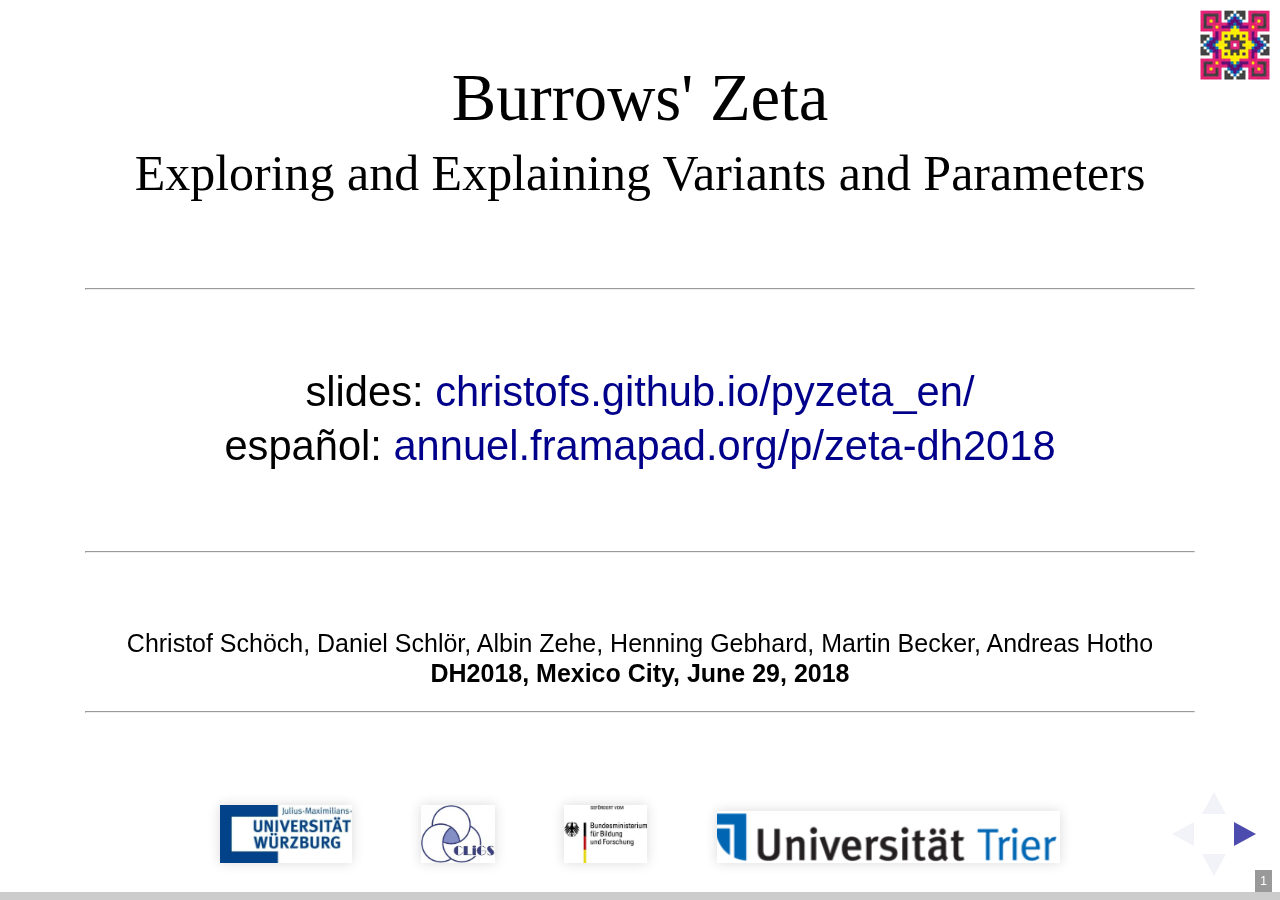
==== commit 53b08fb6: "Newcastle 2019 version" ====
--- a/dh2018.html
+++ b/dh2018.html
@@ -35,37 +35,48 @@
 
 <!-- THIS IS WHERE THE CONTENT GOES! -->
 <!-- Any section element inside of this container is displayed as a slide -->
-# Burrows' Zeta
-##Exploring and Explaining Variants and Parameters
-<hr/>
-<br/>
-<br/>
-Christof Schöch, Daniel Schlör, Albin Zehe, Henning Gebhard, Martin Becker, Andreas Hotho
-<br/>
-<br/>**DH2018, Mexico City, June 29, 2018**
-<hr/>
-<br/>
-<img height="50" data-src="img/basics/UWUE.jpg"></img>&nbsp;&nbsp;&nbsp;&nbsp;&nbsp;&nbsp;<img height="50" data-src="img/basics/CLiGS.jpg"></img>&nbsp;&nbsp;&nbsp;&nbsp;&nbsp;&nbsp;<img height="50" data-src="img/basics/BMBF.jpg"></img>&nbsp;&nbsp;&nbsp;&nbsp;&nbsp;&nbsp;<img height="45" data-src="img/basics/uni-trier.png"></img>
+## Burrows' Zeta
+###Exploring and Explaining Variants and Parameters
+<br/>
+<hr/>
+<br/>slides: <a href="https://christofs.github.io/pyzeta_en/">christofs.github.io/pyzeta_en/</a>
+<br/>español: <a href="https://annuel.framapad.org/p/zeta-dh2018">annuel.framapad.org/p/zeta-dh2018</a>
+<br/>
+<br/>
+<hr/>
+<br/><small>Christof Schöch, Daniel Schlör, Albin Zehe, Henning Gebhard, Martin Becker, Andreas Hotho
+<br/>**DH2018, Mexico City, June 29, 2018**</small>
+<hr/>
+<br/><img height="50" data-src="img/basics/UWUE.jpg"></img>&nbsp;&nbsp;&nbsp;&nbsp;&nbsp;&nbsp;<img height="50" data-src="img/basics/CLiGS.jpg"></img>&nbsp;&nbsp;&nbsp;&nbsp;&nbsp;&nbsp;<img height="50" data-src="img/basics/BMBF.jpg"></img>&nbsp;&nbsp;&nbsp;&nbsp;&nbsp;&nbsp;<img height="45" data-src="img/basics/uni-trier.png"></img>
 
 
 ---
 # Overview
 <br/>
-1. [Zeta, a measure of distinctiveness](#/2)
-2. [Distinktivitätsmaße](#/3)
-3. [Zeta: Funktionsweise](#/4)
-4. [Zeta: Anwendungsbeispiel](#(5)
-
-
----
-# 1. Zeta, a measure of distinctiveness
+1. [Introduction](#/2)
+2. [What is Zeta?](#/3)
+3. [Parameters and variants](#/4)
+4. [Data, code and raw results](#(5)
+5. [Methods](#(6)
+6. [Exploratory Approaches](#(7)
+7. [Evaluation](#(8)
+8. [Interpretability](#(9)
+9. [Conclusion](#(10)
+
+
+---
+# 1. Introduction:<br/>Distinctiveness
 
 --
 ## Foundations
 <br/>
-* Omnipresence of contrastive / comparative analysis <!-- .element: class="fragment" data-fragment-index="1" --> 
+* Contrastive / comparative analysis is widespread <!-- .element: class="fragment" data-fragment-index="1" --> 
 * Numerous measures of distinctiveness ("keyness") <!-- .element: class="fragment" data-fragment-index="2" -->
 * Implementations: Antconc, WordCruncher, TXM, stylo, etc. <!-- .element: class="fragment" data-fragment-index="3" -->
+* For Zeta: work by John Burrows (2007), Hugh Craig (2009), David Hoover (2010) <!-- .element: class="fragment" data-fragment-index="4" -->
+* Our work so far: <!-- .element: class="fragment" data-fragment-index="5" -->
+    * a Python implementation
+    * an application to literary subgenres 
 
 --
 ## What is distinctiveness?
@@ -74,22 +85,9 @@
 * Calculates a score for each feature <!-- .element: class="fragment" data-fragment-index="2" --> 
 * Simple frequency is not enough (= typical) <!-- .element: class="fragment" data-fragment-index="3" --> 
 * Rather: comparatively high/low frequency (= distinctive) <!-- .element: class="fragment" data-fragment-index="4" --> 
-
---
-## Requirements for measures of distinctiveness
-<br/>
-* Balance absolute and comparative frequency (function words!) <!-- .element: class="fragment" data-fragment-index="1" -->
-* Identify features distinctive of the entire group (names!) <!-- .element: class="fragment" data-fragment-index="2" -->
-* Indicate a recognisable cut-off (e.g. significance test) <!-- .element: class="fragment" data-fragment-index="3" -->
-* Permit high interpretability of results <!-- .element: class="fragment" data-fragment-index="4" -->
-
---
-## Types of measures of distinctiveness
-<br/>
-1. Expected vs. observed values<br/>(e.g. log-likelihood-ratio) <!-- .element: class="fragment" data-fragment-index="1" -->
-2. Weighted frequencies (e.g. tf-idf) <!-- .element: class="fragment" data-fragment-index="2" -->
-3. Hypothesis tests for distributions<br/>(e.g. t-Test) <!-- .element: class="fragment" data-fragment-index="3" -->
-4. Dispersion measures (e.g. Zeta) <!-- .element: class="fragment" data-fragment-index="4" -->
+* Zeta:<!-- .element: class="fragment" data-fragment-index="5" -->
+    * based on the dispersion of features
+    * high interpretability of results 
 
 
 ---
@@ -98,175 +96,167 @@
 --
 ## Zeta: Basis
 <br/>
-* two groups of documents: <br/>target group (T), comparison group (C) <!-- .element: class="fragment" data-fragment-index="1" -->
+* two groups of documents G1 and G2 <!-- .element: class="fragment" data-fragment-index="1" -->
 * each document is split into m segments of n words <!-- .element: class="fragment" data-fragment-index="2" -->
 * sp_i = segment proportion of word type i <!-- .element: class="fragment" data-fragment-index="3" -->
-* calculated for T and C separatedly <!-- .element: class="fragment" data-fragment-index="4" -->
+* calculated for G1 and G2 separatedly <!-- .element: class="fragment" data-fragment-index="4" -->
 
 --
 ## Zeta: Calculation
 <br/>
-**Zeta<sub>i</sub> = sp<sub>i</sub>(T) - sp<sub>i</sub>(C)**
-<br/>
-<br/>
-* A simple subtraction of the segment proportions <!-- .element: class="fragment" data-fragment-index="2" -->
-* Calculated for each word type, sorted by Zeta <!-- .element: class="fragment" data-fragment-index="3" -->
-* Fixed theoretical range (-1.0 through +1.0) <!-- .element: class="fragment" data-fragment-index="4" -->
-
---
-## Some properties
-<br/>
-* Spikey features don't get high Zeta<br/>scores (names) <!-- .element: class="fragment" data-fragment-index="1" -->
-* Very widespread features don't get<br/>high Zeta scores (function words) <!-- .element: class="fragment" data-fragment-index="2" -->
-* Inherent bias towards mid-range<br/>frequency words (content words) <!-- .element: class="fragment" data-fragment-index="3" -->
-* No inherent cut-off point <!-- .element: class="fragment" data-fragment-index="4" -->
+<br/>
+**Zeta<sub>i</sub> = sp<sub>i</sub>(G1) - sp<sub>i</sub>(G2)**
+<br/>
+<br/>
+* A simple subtraction of the segment proportions <!-- .element: class="fragment" data-fragment-index="1" -->
+* Calculated for each word type, sorted by Zeta <!-- .element: class="fragment" data-fragment-index="2" -->
+* Result: list of distinctive words <!-- .element: class="fragment" data-fragment-index="3" -->
+
 
 --
 ## Segment proportions and Zeta
 <a href="img/fig-1_docprops-und-zetascores_mit-pointer.png"><img height="550" src="img/fig-1_docprops-und-zetascores_mit-pointer.png"></img></a>
-
-
----
-# 3. Parameters and variants
+<br/><small>Each dot is one word; Zeta = sp(G1)-sp(G2)</small>
+
+
+---
+# 4. Parameters and variants
 
 --
 ## Relevant parameters
 <br/>
-* Segment size (m words)
-* Sampling method (segments)
+* Segment size: m words <!-- .element: class="fragment" data-fragment-index="1" -->
+* (Sampling method for the segments) <!-- .element: class="fragment" data-fragment-index="2" -->
 
 --
 ## Possible variants of Zeta
 <br/>
-* use relative frequencies instead of segment proportions
-* use division instead of subtraction
-* use log-transformed values instead of untransformed values
+* use relative frequencies instead of segment proportions <!-- .element: class="fragment" data-fragment-index="1" -->
+* use division instead of subtraction <!-- .element: class="fragment" data-fragment-index="2" -->
+* use log-transformed values instead of untransformed values <!-- .element: class="fragment" data-fragment-index="3" -->
 
 --
 ## Overview of variants
 <br/>
-<a href="img/variants.png"><img height="450" src="img/variants.png"></img></a>
-
+<a href="img/variants-labels.png"><img height="450" src="img/variants-labels.png"></img></a>
+<br/>sp0 = Burrows Zeta, sp2 = log2-Zeta
 
 --
 ## Possible desired effects
 <br/>
-* avoid inherent limitation<br/>of maximal Zeta score to spi(T)
-* improve distinctiveness
-* maintain interpretability
-
-
-
-
+* improve distinctiveness <!-- .element: class="fragment" data-fragment-index="1" -->
+* maintain interpretability <!-- .element: class="fragment" data-fragment-index="2" -->
+
+
+---
+# 5. Data, code, raw results
+
+--
+## Text collection used
+<br/>
+* Today: results from a collection of Spanish novels <!-- .element: class="fragment" data-fragment-index="1" --> 
+* Date of publication: 1880-1940 <!-- .element: class="fragment" data-fragment-index="2" -->
+* 24 novels from Spain, 24 novels from Latin America <!-- .element: class="fragment" data-fragment-index="3" -->
+* Source: CLiGS textbox, github.com/cligs/textbox<br/>(Ulrike Henny-Krahmer and José Calvo Tello) <!-- .element: class="fragment" data-fragment-index="4" -->
+
+
+--
+## Code and raw data
+<br/>
+* Code: pyzeta, github.com/cligs/pyzeta <!-- .element: class="fragment" data-fragment-index="1" -->
+* Raw data: github.com/cligs/projects2018/tree/master/zeta-dh <!-- .element: class="fragment" data-fragment-index="1" -->
+
+---
+# 5. Methods
+
+--
+## Methods 
+<br/>
+* Exploratory<!-- .element: class="fragment" data-fragment-index="1" -->
+    * plot Zeta data, varying parameters and variants
+    * aim: better understanding 
+* Performance testing<!-- .element: class="fragment" data-fragment-index="2" -->
+    * classification task with varying parameters and variants 
+    * aim: find out whether some variants perform better
+
+---
+# 6. Explorative Approaches
 
 --
 ## Zeta and segment size
 <a href="img/image3.png"><img height="550" src="img/image3.png"></img></a>
 
---
-## Segment size and Zeta variant
-<a href="img/threeway_pca.png"><img height="500" src="img/threeway_pca.png"></img></a>
-
-
----
-# 5. Varianten und Evaluation
-
---
-## Varianten von Zeta
-<br/>
-* Mathematische Variation<!-- .element: class="fragment" data-fragment-index="1" -->
-    1. Statt document-proportions: relative Häufigkeiten
-    2. Statt Subtraktion der Werte: Division 
-    3. Statt unmodifizierte Werte: Logarithmus der Werte<br/><br/>
-* Motivation: Gewünschte Effekte<!-- .element: class="fragment" data-fragment-index="2" -->
-    1. Verringerter Begrenzungseffekt 
-    2. Verbesserte Distinktivität
-    3. Unverminderte Interpretierbarkeit
-
---
-## Acht Varianten
-<br/>
-<img height="400" src="img/varianten-tabelle.png"></img>
-<br/>
-<p>\*sd0 = Burrows Zeta; sd2 = log2-Zeta</p>
-
---
-## Effekt auf Distinktivitätswerte
-<br/>
-<img height="350" src="img/illustration_Zeta-vs-adjZeta_extremes3b.png"></img>
-<br/>
-<small>Théâtre classique (Tragödie): sd0 vs. sd2</small>
-
---
-## Effekt auf Distinktivitätswerte
-<br/>
-<img height="350" src="img/illustration_Zeta-vs-adjZeta_extremes3c.png"></img>
-<br/>
-<small>Théâtre classique (Tragödie): sd0 vs. sd2</small>
-
---
-## Klassifikationstask: Überblick
-<br/>
-<img height="400" src="img/varianten-ergebnisse.png"></img>
-
-<!--
-|                 |    document | proportions| relative    |Häufigkeiten|
-|-----------------|:-----------:|:----------:|:-----------:|:----------:|
-|                 |  **normal** |  **log2**  |  **normal** | **log2**   |
-| **subtraction** |     0.81    |   0.98     |   0.48      |  0.83      |
-| **division**    |     0.79    |   0.85     |   0.75      | 0.79       |
--->
-
-<br/>
-<small>Klassifikationstask: Tragödie vs. Komödie;<br/>Linearer SVM-Klassifier mit 40 top-distinktiven Merkmalen,<br/> dreifache Cross-Validation; tf-idf Baseline 0.49</small>
-
-
-
---
-## Klassifikationstask: Detail
-<img height="500" src="img/image1.png"></img>
-<br/>
-<small>(Nach Zeta-Variante und Segmentlänge)</small>
-
-
-
-
-
----
-# 6. Fazit
-
---
-## Ergebnisse
-<br/>
-* Zeta: Nützliches Distinktivitätsmaß <!-- .element: class="fragment" data-fragment-index="1" -->
-    * mathematisch sehr einfach
-    * gut interpretierbare Ergebnisse
-* Zeta-Varianten  <!-- .element: class="fragment" data-fragment-index="2" -->
-    * sd2 (log2-Zeta) verschiebt die Wortliste  
-    * sd2 erhöht Klassifikationsgüte und Robustheit
-
---
-## Nächste Schritte
-<br/>
-* Einfluss der Segmentlänge (DH2018) <!-- .element: class="fragment" data-fragment-index="1" -->
-* Interpretierbarkeit je nach Variante;<br/>Zielkonflikt Distinktivität vs. Interpretierbarkeit? <!-- .element: class="fragment" data-fragment-index="2" -->
-* Systematische Evaluation der Zeta-Varianten <br/>und etablierter keyness-Maßen (siehe Lijffijt) <!-- .element: class="fragment" data-fragment-index="3" -->
-
-
---
-## Vielen Dank!
-<br/>
-<br/>
-**Literaturhinweise**
+
+--
+## Segment proportions and variants
+<a href="img/image2b.png"><img height="550" src="img/image2b.png"></img></a>
+
+
+---
+# 7. Variants and Evaluation
+
+
+--
+## Classification task
+<a href="img/image1.png"><img height="500" src="img/image1.png"></img></a>
+<br/>
+<small>Zeta variants (rows) and parameters (columns)</small>
+<small>Task details: linear SVM classifier using 40 most distinctive words, <br/>three-fold cross-validation; tf-idf Baseline 0.49</small>
+
+
+
+---
+# 8. Interpretability
+
+--
+## Performance vs. interpretability
+<br/>
+* Better performance and robustness is nice <!-- .element: class="fragment" data-fragment-index="1" --> 
+* But: is there a trade-off between interpretability and performance? <!-- .element: class="fragment" data-fragment-index="2" --> 
+* Operationalization of "interpretability":<br/>proportion of content words <!-- .element: class="fragment" data-fragment-index="3" --> 
+
+
+---
+# 9. Conclusion
+
+--
+## Results
+<br/>
+* A more precise understanding of Zeta <!-- .element: class="fragment" data-fragment-index="1" -->
+    * relation between segment proportions and Zeta
+    * relation between segment length and Zeta
+    * motivated variant of Zeta<br/><br/>
+* Zeta variants  <!-- .element: class="fragment" data-fragment-index="2" -->
+    * sd2 (log2-Zeta) increases classification performance and robustness  
+    * but we don't know about interpretability yet
+
+--
+## Next steps
+<br/>
+* Operationalize "interpretability"<!-- .element: class="fragment" data-fragment-index="2" -->
+* Systematic evaluation of Zeta and similar measures<!-- .element: class="fragment" data-fragment-index="3" -->
+
+
+--
+## Many thanks! / ¡Muchas gracias!
+<br/>
+**Code and Data**
+<small>
+
+* Code: https://github.com/cligs/pyzeta
+* Raw data: https://github.com/cligs/projects2018/tree/master/zeta-dh
+
+</small>
+<br/>
+**References**
 <small>
 
 * Burrows, John F. (2007). "All the way through: testing for authorship in different frequency strata". _Literary and Linguistic Computing_, 22(1): 27-48.
 * Gries, Stephan. "Dispersions and adjusted frequencies in corpora". *International Journal of Corpus Linguistics* 13:4 (2008), 403–437. 
 * Hoover, David L. “Teasing out Authorship and Style with T-Tests and Zeta.” In _Digital Humanities Conference_. London, 2010. http://dh2010.cch.kcl.ac.uk/academic-programme/abstracts/papers/html/ab-658.html.
 * Lijffijt, Jefrey et al. “Significance Testing of Word Frequencies in Corpora.” _Digital Scholarship in the Humanities_ 31, no. 2 (2014): 374–97. doi:10.1093/llc/fqu064.
-* Oakes, Michael P. _Statistics for Corpus Linguistics_. Edinburgh: Edinburgh Univ. Press, 1998.
 * Rayson, Paul, and R. Garside. “Comparing Corpora Using Frequency Profiling.” In _Proceedings of the Workshop on Comparing Corpora_, 1–6. Hong Kong: ACM, 2000.
-* Schöch, Christof. „Zeta für die kontrastive Analyse literarischer Texte. Theorie, Implementierung, Fallstudie“, in: _Quantitative Ansätze in den Literatur- und Geisteswissenschaften_, hg. Toni Bernhard et al. Berlin: de Gruyter, 2018. https://www.degruyter.com/view/books/9783110523300/9783110523300-004/9783110523300-004.xml
+* Schöch, Christof. „Zeta für die kontrastive Analyse literarischer Texte. Theorie, Implementierung, Fallstudie“, in: _Quantitative Ansätze in den Literatur- und Geisteswissenschaften_, hg. Toni Bernhard et al. Berlin: de Gruyter, 2018.
 
 <p><br/>With special thanks to pygal and reveal.js</p>
 
@@ -275,10 +265,14 @@
 
 
 --
-<br/>
-<br/>
-<br/>
-## Danke!
+# Annex: Word Lists
+<a href="img/wordlists.png"><img height="550" src="img/wordlists.png"></img></a>
+
+
+--
+<br/>
+<br/>
+<br/>
 <br/>
 <br/>
 <br/>
--- a/css/theme/simple.css
+++ b/css/theme/simple.css
@@ -43,7 +43,7 @@
 .reveal h6 {
   margin: 0 0 20px 0;
   color: #000;
-  font-family: Alegreya, Alegreya Regular, Montserrat, sans-serif; /* "News Cycle", Impact, sans-serif; */
+  font-family: Alegreya Sans, Alegreya Regular, Montserrat, sans-serif; /* "News Cycle", Impact, sans-serif; */
   font-weight: normal;
   line-height: 0.9;
   letter-spacing: normal;
@@ -53,15 +53,15 @@
 
 .reveal h1 {
   font-size: 2.0em; 
-  font-family: Alegreya, Algreya Regular;}
+  font-family: Alegreya Sans, Algreya Regular;}
 
 .reveal h2 {
   font-size: 1.6em; 
-  font-family: Alegreya, Algreya Regular;}
+  font-family: Alegreya Sans, Algreya Regular;}
 
 .reveal h3 {
   font-size: 1.2em; 
-    font-family: Alegreya, Algreya Regular;}
+    font-family: Alegreya Sans, Algreya Regular;}
 
 .reveal h4 {
   font-size: 1em; }
